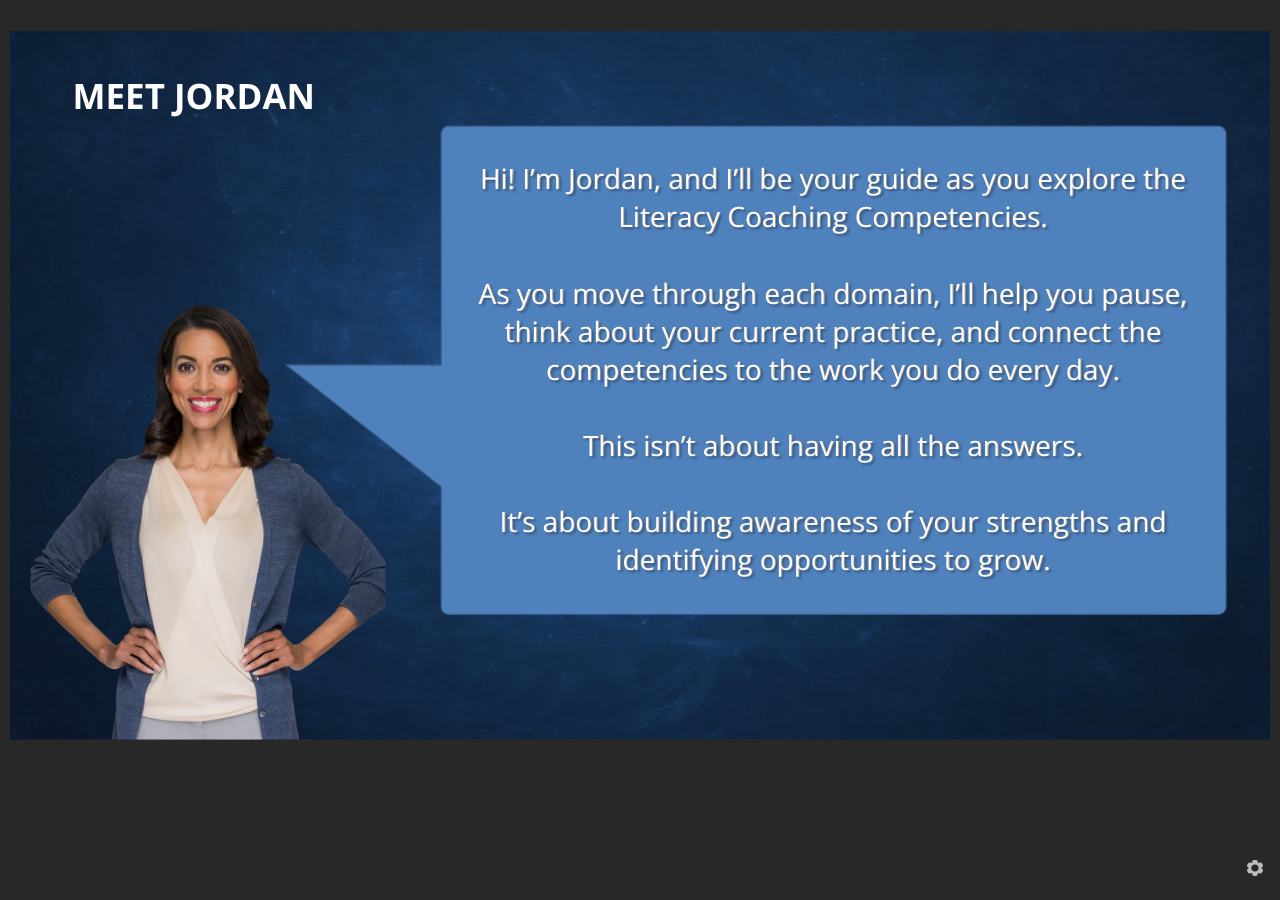
==== story.html @ 0426a9c5 "Add files via upload" ====
﻿<!doctype html>
<html lang="en-US">
<head>
  <meta charset="utf-8">
  <!-- Created using Storyline 360 x64 - http://www.articulate.com  -->
  <!-- version: 3.125.37980.0 -->
  <title>Meet Jodan</title>
  <meta http-equiv="x-ua-compatible" content="IE=edge"/>
  <meta name="viewport" content="width=device-width,initial-scale=1,user-scalable=no,shrink-to-fit=no,minimal-ui"/>
  <meta name="apple-mobile-web-app-capable" content="yes"/>
  <style>
    html, body { height: 100%; padding: 0; margin: 0 }
    #app { height: 100%; width: 100%; }
  </style>

  <script>
    window.DS = {};
    window.globals = {
      DATA_PATH_BASE: '',
      HAS_FRAME: true,
      HAS_SLIDE: true,

      lmsPresent: false,
      tinCanPresent: false,
      cmi5Present: false,
      aoSupport: false,
      scale: 'Scaled',
      captureRc: false,
      browserSize: 'optimal',
      bgColor: '#282828',
      features: 'DropInBase,EngagePromiseUpgrade,JsInteractions,Localization,LocalizationImage,PlayerMemoryEnhancements,SlideLevelScale,SlidePromiseUpgrade,StartupPromiseUpgrade',
      themeName: 'unified',
      preloaderColor: '#FFFFFF',
      suppressAnalytics: false,
      productChannel: 'stable',
      publishSource: 'storyline',
      aid: 'aid|51babd89-3719-5c3b-b3a3-9d6e32a30d46',
      cid: '746a93ba-bac1-452d-a6eb-a8fb27c1fedd',
      playerVersion: '3.125.37980.0',
      publishTimestamp: '2026-09-12T02:02:46.7609510Z',
      maxIosVideoElements: 10,
      connectionSettings: { message: 'You%20are%20offline.%20Trying%20to%20reconnect...', useDarkTheme: false, mode: 'disabled' },
      hasFeature: function(feature) {
        return this.features.split(',').includes(feature);
      },
      
      parseParams: function(qs) {
        if (window.globals.parsedParams != null) {
          return window.globals.parsedParams;
        }
        qs = (qs || window.location.search.substr(1)).split('+').join(' ');
        var params = {},
            tokens,
            re = /[?&]?([^=]+)=([^&]*)/g;

        while (tokens = re.exec(qs)) {
          params[decodeURIComponent(tokens[1]).trim()] =
            decodeURIComponent(tokens[2]).trim();
        }
        window.globals.parsedParams = params;
        return params;
      }

    };

    if (window.flagsUnderTest != null) {
      window.globals.features = window.flagsUnderTest.reduce((accum, feature) => {
        if (!accum.includes(feature)) {
          accum.push(feature);
        }
        return accum;
      }, window.globals.features.split(',')).join();
    }
  </script>
  <script>
    var isIe11 = ('ActiveXObject' in window || window.MSBlobBuilder != null)
      && window.msCrypto != null && !window.ActiveXObject;
    if (isIe11) {
      window.globals.unsupportedBrowser = true;
      document.write(atob('[base64]'));
    }
  </script>

  <script>
    if (window.globals.hasFeature('Localization')) {
      
      
    }
  </script>

  
  
  <script>window.THREE = { };</script>
  
</head>
<body style="background: #282828" class="cs-HTML theme-unified">
  <!-- 360 -->
  <script>!function(){var e,i=/iPhone/i,o=/iPod/i,n=/iPad/i,t=/\biOS-universal(?:.+)Mac\b/i,r=/\bAndroid(?:.+)Mobile\b/i,a=/Android/i,d=/(?:SD4930UR|\bSilk(?:.+)Mobile\b)/i,p=/Silk/i,l=/Windows Phone/i,u=/\bWindows(?:.+)ARM\b/i,b=/BlackBerry/i,s=/BB10/i,c=/Opera Mini/i,f=/\b(CriOS|Chrome)(?:.+)Mobile/i,h=/Mobile(?:.+)Firefox\b/i,v=function(e){return void 0!==e&&"MacIntel"===e.platform&&"number"==typeof e.maxTouchPoints&&e.maxTouchPoints>1&&"undefined"==typeof MSStream};e=function(e){var m={userAgent:"",platform:"",maxTouchPoints:0};e||"undefined"==typeof navigator?"string"==typeof e?m.userAgent=e:e&&e.userAgent&&(m={userAgent:e.userAgent,platform:e.platform,maxTouchPoints:e.maxTouchPoints||0}):m={userAgent:navigator.userAgent,platform:navigator.platform,maxTouchPoints:navigator.maxTouchPoints||0};var g=m.userAgent,y=g.split("[FBAN");void 0!==y[1]&&(g=y[0]),void 0!==(y=g.split("Twitter"))[1]&&(g=y[0]);var A=function(e){return function(i){return i.test(e)}}(g),w={apple:{phone:A(i)&&!A(l),ipod:A(o),tablet:!A(i)&&(A(n)||v(m))&&!A(l),universal:A(t),device:(A(i)||A(o)||A(n)||A(t)||v(m))&&!A(l)},amazon:{phone:A(d),tablet:!A(d)&&A(p),device:A(d)||A(p)},android:{phone:!A(l)&&A(d)||!A(l)&&A(r),tablet:!A(l)&&!A(d)&&!A(r)&&(A(p)||A(a)),device:!A(l)&&(A(d)||A(p)||A(r)||A(a))||A(/\bokhttp\b/i)},windows:{phone:A(l),tablet:A(u),device:A(l)||A(u)},other:{blackberry:A(b),blackberry10:A(s),opera:A(c),firefox:A(h),chrome:A(f),device:A(b)||A(s)||A(c)||A(h)||A(f)},any:!1,phone:!1,tablet:!1};return w.any=w.apple.device||w.android.device||w.windows.device||w.other.device,w.phone=w.apple.phone||w.android.phone||w.windows.phone,w.tablet=w.apple.tablet||w.android.tablet||w.windows.tablet,w}(),"object"==typeof exports&&"undefined"!=typeof module?module.exports=e:"function"==typeof define&&define.amd?define((function(){return e})):this.isMobile=e}();
    window.isMobile.apple.tablet = window.isMobile.apple.tablet ||
      (navigator.platform === 'MacIntel' && navigator.maxTouchPoints > 1);
    window.isMobile.apple.device = window.isMobile.apple.device || window.isMobile.apple.tablet;
    window.isMobile.tablet = window.isMobile.tablet || window.isMobile.apple.tablet;
    window.isMobile.any = window.isMobile.any || window.isMobile.apple.tablet;
  </script>

  <div id="focus-sink" tabindex="-1"></div>

  <div id="preso"></div>
  <script>
    (function() {

      var classTypes = [ 'desktop', 'mobile', 'phone', 'tablet' ];

      var addDeviceClasses = function(prefix, testObj) {
        var curr, i;
        for (i = 0; i < classTypes.length; i++) {
          curr = classTypes[i];
          if (testObj[curr]) {
            document.body.classList.add(prefix + curr);
          }
        }
      };

      var params = window.globals.parseParams(),
          isDevicePreview = params.devicepreview === '1',
          isPhoneOverride = params.deviceType === 'phone' || (isDevicePreview && params.phone == '1'),
          isTabletOverride = (params.deviceType === 'tablet' || isDevicePreview) && !isPhoneOverride,
          isMobileOverride = isPhoneOverride || isTabletOverride;

      var deviceView = {
        desktop: !window.isMobile.any && !isMobileOverride,
        mobile: window.isMobile.any || isMobileOverride,
        phone: isPhoneOverride || (window.isMobile.phone && !isTabletOverride),
        tablet: isTabletOverride || window.isMobile.tablet
      };

      window.globals.deviceView = deviceView;
      window.isMobile.desktop = !window.isMobile.any;
      window.isMobile.mobile = window.isMobile.any;

      addDeviceClasses('view-', deviceView);

    })();
  </script>
  
  <script src='story_content/triggers.js' type=text/javascript></script>
<script src='story_content/user.js' type=text/javascript></script>
  <div class="slide-loader"></div>

  <script>
    var doc = document, loader = doc.body.querySelector('.slide-loader'); [ 1, 2, 3 ].forEach(function(n) { var d = doc.createElement('div'); d.style.backgroundColor = window.globals.preloaderColor; d.classList.add('mobile-loader-dot'); d.classList.add('dot' + n); loader.appendChild(d); });
  </script>

  <div class="mobile-load-title-overlay" style="display: none">
    <div class="mobile-load-title">Meet Jodan</div>
  </div>

  <div class="mobile-chrome-warning"></div>

  
<style>
  .warn-connection-dialog {
    display: none;
    background: transparent;
    pointer-events: all;
    position: fixed;
    left: 0;
    top: 0;
    width: 100%;
    height: 100%;
    z-index: 999;
  }

  .warn-connection-content {
    pointer-events: all;
    border-radius: 4px;
    background: white;
    border: 1px solid #E7E7E7;
    color: #333333;
    box-shadow: 0 2px 4px rgba(0, 0, 0, 0.25);
    transition: all 150ms ease-out;
    position: absolute;
    white-space: nowrap;
  }

  .view-phone.is-landscape .warn-connection-content {
    left: 23px;
    bottom: 23px;
  }

  .view-tablet.is-landscape .warn-connection-content {
    left: 50%;
    top: 20px;
    transform: translateX(-50%);
  }

  .view-mobile.is-portrait .warn-connection-content {
    transform: translate(-50%, calc(-100% - 15px));
  }

  .warn-connection-content p {
    display: inline-block;
    margin: 0 8px 0 0;
    line-height: 33px;
    font-size: 11px;
  }

  .warn-connection-content svg {
    position: relative;
    vertical-align: middle;
    margin: 0 2px 2px 8px;
  }

  .view-desktop .warn-connection-content {
    left: 1.5em;
    bottom: 1.5em;
  }

  .view-desktop .warn-connection-content p {
    font-size: 1.1em;
  }

  .is-offline .warn-connection-dialog {
    display: block;
  }

  .is-offline .cs-panel * {
    pointer-events: none !important;
  }

  .is-offline .cs-panel {
    pointer-events: all !important;
  }

  .is-offline #nav-controls * {
    pointer-events: none !important;
  }

  .is-offline #nav-controls {
    pointer-events: all !important;
  }
</style>

<div class="warn-connection-dialog" role="alertdialog" aria-modal="true" tabindex="0" aria-labelledby="warn-connection-message">
  <div class="warn-connection-content">
    <svg width="17" height="15" viewBox="0 0 17 15" xmlns="http://www.w3.org/2000/svg">
      <path fill="#8F0000" stroke="white" d="M16.07,12.98 L15.88,12.23 L9.51,1.21 C8.97,0.26,7.6,0.26,7.06,1.21 L0.69,12.23 C0.15,13.16,0.81,14.36,1.91,14.36 H14.65 C15.47,14.36,16.05,13.7,16.07,12.98 Z"/>
      <path fill="white" stroke="white" d="M8.58,5.5 C8.35,5.28,8.5,5.35,8.21,5.32 C8.09,5.35,7.97,5.49,7.96,5.67 C7.97,5.79,7.98,5.92,7.98,6.04 L7.98,6.04 C7.99,6.17,8,6.31,8.01,6.43 L8.01,6.44 C8.03,6.92,8.06,7.41,8.09,7.9 L8.09,7.9 C8.12,8.39,8.14,8.88,8.17,9.37 C8.17,9.39,8.18,9.42,8.2,9.44 C8.23,9.46,8.25,9.47,8.28,9.47 C8.31,9.47,8.34,9.46,8.35,9.44 C8.37,9.43,8.38,9.4,8.39,9.35 L8.39,9.34 C8.39,9.24,8.4,9.15,8.4,9.05 L8.4,9.05 C8.41,8.96,8.41,8.86,8.42,8.75 C8.43,8.44,8.45,8.12,8.47,7.81 L8.47,7.81 C8.49,7.49,8.51,7.18,8.53,6.87 C8.55,6.46,8.56,6.05,8.59,5.64 L8.6,5.62 C8.6,5.57,8.59,5.53,8.58,5.5 L8.21,5.32 Z"/>
      <circle fill="white" stroke="white" cx="8.3" cy="11.35" r="0.3"/>
    </svg>
    <p id="warn-connection-message">You are offline. Trying to reconnect...</p>
  </div>
</div>

<script>
  (function() {
    window.DS.connection = {
      warningShown: false,
      assets: {},
      loadingAssetGroup: false,
      retryDelay: 500
    };

    var connectionSettings = window.globals.connectionSettings || {};

    var useConnectionMessages = window.AbortController != null &&
      window.location.protocol != 'file:' &&
      connectionSettings.mode === 'normal';

    window.DS.connection.useConnectionMessages = useConnectionMessages;

    var assetCount = 0;
    var checkLoadedId;


    if (useConnectionMessages && connectionSettings != null) {
      var contentEl = document.querySelector('.warn-connection-content');
      var messageEl = contentEl.querySelector('p');

      if (connectionSettings.useDarkTheme) {
        contentEl.style.borderColor = '#BABBBA';
        contentEl.style.backgroundColor = '#282828';
        contentEl.style.color = '#FFFFFF';
      }

      if (connectionSettings.message != null) {
        messageEl.textContent = window.decodeURIComponent(connectionSettings.message);
      }
    }

    function checkAssetsReady() {
      for (var i in DS.connection.assets) {
        if (!DS.connection.assets[i].success) {
          return false;
        }
      }
      return true;
    }

    function stopAssetGroup() {
      if (!useConnectionMessages) { return; }

      assetCount = 0;

      DS.connection.oldAssetGroup = DS.connection.assets;
      DS.connection.assets = {};
      DS.connection.loadingAssetGroup = false;
      clearInterval(checkLoadedId);
    }

    function startAssetGroup() {
      if (!useConnectionMessages) { return; }
      var ticks = 0;
      clearInterval(checkLoadedId);
      checkLoadedId = setInterval(function() {
        var loaded = 0;
        if (assetCount === 0 && loaded === 0) {
          clearInterval(checkLoadedId);
          return;
        }

        for (var i in DS.connection.assets) {
          if (DS.connection.assets[i].success) {
            loaded++;
          }
        }

        if (assetCount === loaded && checkAssetsReady()) {
          for (var i in DS.connection.assets) {
            if (DS.connection.assets[i].action) {
              DS.connection.assets[i].action();
            }
          }
          hideWarning();
          stopAssetGroup();
        }
      }, 100)
    }

    function requiredAsset(url, action, retry, type) {
      if (!useConnectionMessages) { return; }
      if (DS.connection.assets[url]) { return; }

      DS.connection.assets[url] = {
        success: false, action: action, retry: retry, type: type
      };
      assetCount = Object.keys(DS.connection.assets).length;
      if (!DS.connection.loadingAssetGroup) {
        startAssetGroup();
      }
      DS.connection.loadingAssetGroup = true;
    }

    function assetLoaded(url) {
      if (!useConnectionMessages) { return; }
      if (DS.connection.assets[url]) {
        DS.connection.assets[url].success = true;
      }
    }

    function assetFailed(url) {
      if (!useConnectionMessages) { return; }
      if (!DS.connection.assets[url]) {
        if (/\.js$/.test(url) && url.indexOf('transcripts') === -1) {
          setTimeout(function() {
            if (DS.connection.lastSlideLoaded != null) {
              DS.connection.lastSlideLoaded();
            }
          }, DS.connection.retryDelay);
        }
        return;
      }
      if (!DS.connection.warningShown) { showWarning(); }
      if (DS.connection.assets[url].retry) {
        setTimeout(function() {
          if (!DS.connection.assets[url].success) {
            DS.connection.assets[url].retry()
          }
        }, DS.connection.retryDelay);
      }
    }

    function hideWarning() {
      document.body.classList.remove('is-offline');
      DS.connection.warningShown = false;
      enableKeys();
    }
    DS.connection.hideWarning = hideWarning

    function showWarning(btn) {
      document.body.classList.add('is-offline')
      DS.connection.warningShown = true;
      updateWarningPosition();
      disableKeys();
    }

    function updateWarningPosition() {
      if (!DS.connection.warningShown) {
        return;
      }

      var isPortrait = document.body.classList.contains('is-portrait');
      var isMobile = document.body.classList.contains('view-mobile');
      var warningEl = document.querySelector('.warn-connection-content');

      if (isPortrait && isMobile) {
        var slide = document.querySelector('.primary-slide');
        var slideRect = slide != null
          ? slide.getBoundingClientRect()
          : { top: window.innerHeight, left: 0, width: window.innerWidth };

        warningEl.style.top = `${slideRect.top}px`
        warningEl.style.left = `${slideRect.left + slideRect.width / 2}px`
      } else {
        warningEl.style.top = null;
        warningEl.style.left = null;
      }

      window.requestAnimationFrame(updateWarningPosition);
    }

    function onDisableKeyDown(e) {
      e.preventDefault();
      e.stopImmediatePropagation();
    }

    function onDisableKeyUp(e) {
      e.preventDefault();
      e.stopImmediatePropagation();
    }

    var accStyle = document.createElement('style');
    var warnDialogEl = document.querySelector('.warn-connection-dialog');

    function disableKeys() {
      if (DS.views && DS.views.nsStack && DS.views.nsStack.length === 1) {
        DS.views.nsStack[0].tabReachable = false
        DS.views.nsStack[0].updateTabIndex(true);
      }

      accStyle.innerHTML = '.acc-shadow-dom { display: none; }';
      document.body.appendChild(accStyle);

      warnDialogEl.parentNode.append(warnDialogEl);
      warnDialogEl.focus();
    }

    function enableKeys() {
      accStyle.remove();
      if (DS.views && DS.views.nsStack && DS.views.nsStack.length === 1 && DS.views.nsStack[0].name === '_frame') {
        DS.views.nsStack[0].tabReachable = true;
        DS.views.nsStack[0].updateTabIndex();
      }
    }

    // these will all be noops if the feature flag isn't set in
    // the data and `window.globals.features`
    DS.connection.requiredAsset = requiredAsset;
    DS.connection.assetLoaded = assetLoaded;
    DS.connection.assetFailed = assetFailed;
    DS.connection.stopAssetGroup = stopAssetGroup;
    DS.connection.startAssetGroup = startAssetGroup;
  })();
</script>


  <script>
    
    if (window.autoSpider && window.vInterfaceObject) {
      document.querySelector('.mobile-load-title-overlay').style.display = 'none';
    }
  </script>

  

  <link rel="stylesheet" href="html5/data/css/output.min.css" data-noprefix/>
</body>
<script src="html5/lib/scripts/bootstrapper.min.js"></script>
</html>
---- html5/data/css/output.min.css ----
@font-face {
  font-family: 'LatoBold Charset1_ BoldC5EB3633';
  src: url('[data-uri]');
  font-style: normal;
  font-weight: bold;
}
@font-face {
  font-family: 'Lato Charset1_ 6jVwyMbA7D2E19E0';
  src: url('[data-uri]');
  font-style: normal;
  font-weight: normal;
}
@font-face {
  font-family: 'Open Sans Charset1_ 6Az0472B182';
  src: url('[data-uri]');
  font-style: normal;
  font-weight: normal;
}
@font-face {
  font-family: 'Open SansBold CharsBold780CD9E2';
  src: url('[data-uri]');
  font-style: normal;
  font-weight: bold;
}
@font-face {
  font-family: 'Open Sans Charset0_v9TY33EDE6F2';
  src: url('[data-uri]');
  font-style: normal;
  font-weight: normal;
}
@font-face {
  font-family: 'Open SansBold CharsBoldE47A47C6';
  src: url('[data-uri]');
  font-style: normal;
  font-weight: bold;
}
.cs-HTML {
  background: rgba(40, 40, 40, 1);
}
.cs-npnxabnsnfns00000000001 .cs-infopanel  {
  box-shadow: 0 1px 0 rgba(0, 0, 0, 0);
  background: rgba(255, 255, 255, 1);
}
.cs-npnxabnsnfns00000000001 .cs-infopanel .cs-link {
  color: rgba(186, 187, 186, 1);
}
.cs-npnxabnsnfns00000000001 .cs-infopanel .cs-link:hover {
  color: rgba(255, 255, 255, 1);
}
.cs-npnxabnsnfns00000000001 .cs-infopanel .cs-name {
  color: rgba(68, 68, 68, 1);
}
.cs-npnxabnsnfns00000000001 .cs-infopanel .cs-title {
  color: rgba(153, 153, 153, 1);
}
.cs-npnxabnsnfns00000000001 .cs-infopanelpopup  {
  box-shadow: 0 1px 0 rgba(0, 0, 0, 0);
  background: rgba(0, 0, 0, 0);
}
.cs-npnxabnsnfns00000000001 .cs-infopanelpopup .cs-link {
  color: rgba(255, 0, 0, 1);
}
.cs-npnxabnsnfns00000000001 .cs-infopanelpopup .cs-link:hover {
  color: rgba(255, 255, 255, 1);
}
.cs-npnxabnsnfns00000000001 .cs-infopanelpopup .cs-name {
  color: rgba(255, 255, 255, 1);
}
.cs-npnxabnsnfns00000000001 .cs-infopanelpopup .cs-bio {
  color: rgba(186, 187, 186, 1);
}
.cs-npnxabnsnfns00000000001 .cs-timer  {
  color: rgba(186, 187, 186, 1);
}
.cs-npnxabnsnfns00000000001 .cs-duration stop:first-child {
  stop-color: rgba(60, 60, 60, 1);
}
.cs-npnxabnsnfns00000000001 .cs-duration stop:last-child {
  stop-color: rgba(60, 60, 60, 1);
}
.cs-npnxabnsnfns00000000001 .cs-elapsed stop:first-child {
  stop-color: rgba(254, 227, 71, 1);
}
.cs-npnxabnsnfns00000000001 .cs-elapsed stop:last-child {
  stop-color: rgba(254, 227, 71, 1);
}
.cs-npnxabnsnfns00000000001 .cs-timer .cs-pie .cs-innerstroke {
  stroke: rgba(199, 199, 199, 1);
}
.cs-npnxabnsnfns00000000001 .cs-timer .cs-pie .cs-innerborder {
  stroke: rgba(255, 255, 255, 1);
}
.cs-npnxabnsnfns00000000001 .cs-window  {
  box-shadow: 0 8px 5px rgba(0, 0, 0, 0.2);
  border-color: rgba(49, 99, 0, 0);
  background: rgba(33, 33, 33, 1);
  color: rgba(248, 248, 248, 1);
}
.cs-npnxabnsnfns00000000001 .cs-window .cs-diva {
  border-color: rgba(78, 78, 78, 1);
}
.cs-npnxabnsnfns00000000001 .cs-window .cs-divb {
  border-color: rgba(78, 78, 78, 0);
}
.cs-npnxabnsnfns00000000001 .cs-editor .cs-editor-slide {
  color: rgba(226, 226, 226, 1);
}
.cs-npnxabnsnfns00000000001 .cs-editor .cs-editor-html {
  color: rgba(186, 187, 186, 1);
}
.cs-npnxabnsnfns00000000001 .cs-editor .cs-editor-button {
  text-shadow: 0 1px 0 rgba(0, 0, 0, 0);
  color: rgba(255, 255, 255, 1);
  border-color: rgba(211, 211, 211, 1);
  background: rgba(34, 34, 34, 1);
}
.cs-npnxabnsnfns00000000001 .cs-editor .cs-editor-button:hover {
  background: rgba(68, 68, 68, 1);
}
.cs-npnxabnsnfns00000000001 .cs-editor .cs-editor-button:active {
  background: rgba(68, 68, 68, 1);
}
.cs-npnxabnsnfns00000000001 .cs-listitem  {
  color: rgba(186, 187, 186, 1);
  border-color: none;
  border: 1px solid transparent;
}
.cs-npnxabnsnfns00000000001 .cs-listitem:hover {
  background: rgba(255, 255, 255, 0.06);
  border-color: rgba(108, 108, 108, 1) !important;
  border-width: 1px;
  border-radius: 2px;
  border-style: solid;
  box-sizing: border-box;
}
.cs-npnxabnsnfns00000000001 .cs-listitem.hover {
  background: rgba(255, 255, 255, 0.06);
  border-color: rgba(108, 108, 108, 1) !important;
  border-width: 1px;
  border-radius: 2px;
  border-style: solid;
  box-sizing: border-box;
}
.cs-npnxabnsnfns00000000001 .cs-glossary  {
  color: rgba(186, 187, 186, 1);
}
.cs-npnxabnsnfns00000000001 .cs-glossary .cs-scrolling-panel {
  background: rgba(0, 0, 0, 0);
}
.cs-npnxabnsnfns00000000001 .cs-glossary .cs-term.cs-selected .cs-choice-list-trigger {
  color: rgba(255, 255, 255, 1);
  background: rgba(255, 255, 255, 1);
}
.cs-npnxabnsnfns00000000001 .cs-glossary .cs-term.cs-selected .cs-choice-list-trigger:focus {
  color: rgba(255, 255, 255, 1);
  background: rgba(255, 255, 255, 1);
}
.cs-npnxabnsnfns00000000001 .cs-glossary .cs-term:hover .cs-choice-list-trigger {
  background: rgba(186, 187, 186, 1);
}
.cs-npnxabnsnfns00000000001 .cs-glossary .cs-term.hover .cs-choice-list-trigger {
  background: rgba(186, 187, 186, 1);
}
.cs-npnxabnsnfns00000000001 .cs-glossary .cs-term .cs-choice-list-trigger:focus {
  background: rgba(186, 187, 186, 1);
}
.cs-npnxabnsnfns00000000001 .cs-glossary .cs-diva {
  border-color: rgba(0, 0, 0, 0);
}
.cs-npnxabnsnfns00000000001 .cs-glossary .cs-divb {
  border-color: rgba(0, 0, 0, 0);
}
.cs-npnxabnsnfns00000000001 .cs-glossary .cs-divc {
  border-color: rgba(0, 0, 0, 0);
}
.cs-npnxabnsnfns00000000001 .cs-glossary .cs-heading {
  color: rgba(248, 248, 248, 1);
  font-weight: 700;
}
.note-content p span {
  color: rgba(186, 187, 186, 1);
  line-height: 1.4em;
  font-size: 103.769%;
}
.cs-npnxabnsnfns00000000001 .cs-resource .cs-separator {
  border-color: rgba(0, 0, 0, 0);
}
.cs-npnxabnsnfns00000000001 .cs-outline  {
  color: rgba(45, 45, 45, 1);
}
.cs-npnxabnsnfns00000000001 .cs-outline .cs-diva {
  border-color: rgba(0, 0, 0, 0);
}
.cs-npnxabnsnfns00000000001 .cs-outline .cs-divb {
  border-color: rgba(0, 0, 0, 0);
}
.cs-npnxabnsnfns00000000001 .cs-outline .cs-divc {
  border-color: rgba(0, 0, 0, 0);
}
.cs-npnxabnsnfns00000000001 .cs-outline .cs-search-filter:hover {
  color: rgba(0, 0, 0, 0);
}
.cs-npnxabnsnfns00000000001 .cs-outline .cs-search-filter.hover {
  color: rgba(0, 0, 0, 0);
}
.cs-npnxabnsnfns00000000001 .cs-transcript  {
  color: rgba(255, 255, 255, 1);
}
.cs-npnxabnsnfns00000000001 .cs-transcript .cs-div {
  border-color: rgba(0, 0, 0, 0);
}
.cs-npnxabnsnfns00000000001 .cs-tabs:not(.topmenu-item) {
  color: rgba(248, 248, 248, 1);
}
.cs-npnxabnsnfns00000000001 .cs-tabs .cs-inner-button:not(.topmenu-item) {
  text-shadow: 0 1px 0 rgba(0, 0, 0, 0);
}
.cs-npnxabnsnfns00000000001 .cs-tabs:hover:not(.topmenu-item) {
  color: rgba(248, 248, 248, 1);
}
.cs-npnxabnsnfns00000000001 .cs-tabs.cs-selected {
  background: rgba(0, 0, 0, 0);
  color: rgba(248, 248, 248, 1);
}
.cs-npnxabnsnfns00000000001 .cs-seekcontrol  {
  background: rgba(0, 0, 0, 0);
  border-color: rgba(0, 0, 0, 0);
}
.cs-npnxabnsnfns00000000001 .cs-seekcontrol .cs-button:hover .cs-icon {
  fill: rgba(255, 255, 255, 1);
}
.cs-npnxabnsnfns00000000001 .cs-seekcontrol .cs-button.hover .cs-icon {
  fill: rgba(255, 255, 255, 1);
}
.cs-npnxabnsnfns00000000001 .cs-seekcontrol .cs-button .cs-icon-shadow {
  fill: rgba(0, 0, 0, 0);
}
.cs-npnxabnsnfns00000000001 .cs-seekcontrol .cs-button .cs-icon {
  fill: rgba(180, 180, 180, 1);
}
.cs-npnxabnsnfns00000000001 .cs-seekcontrol .cs-seek .cs-fill {
  background: rgba(255, 255, 255, 0.6);
}
.cs-npnxabnsnfns00000000001 .cs-seekcontrol .cs-seek {
  background: rgba(108, 108, 108, 1);
  border-color: rgba(0, 0, 0, 0);
}
.cs-npnxabnsnfns00000000001 .cs-searchinput .cs-input {
  color: rgba(186, 187, 186, 1);
  border-color: rgba(0, 0, 0, 0);
  background: rgba(255, 255, 255, 0.06);
}
.cs-npnxabnsnfns00000000001 .cs-searchinput .cs-input:focus {
  color: rgba(248, 248, 248, 1);
  background: rgba(41, 41, 41, 1);
}
.cs-npnxabnsnfns00000000001 .cs-searchinput .cs-input:hover {
  box-shadow: inset 0 0 1px 0 rgba(69, 126, 19, 0);
}
.cs-npnxabnsnfns00000000001 .cs-searchinput .cs-input.hover {
  box-shadow: inset 0 0 1px 0 rgba(69, 126, 19, 0);
}
.cs-npnxabnsnfns00000000001 .cs-searchinput .cs-button .cs-icon {
  fill: rgba(186, 187, 186, 1);
}
.cs-npnxabnsnfns00000000001 .cs-searchinput .cs-button:hover {
  fill: rgba(63, 133, 0, 1);
}
.cs-npnxabnsnfns00000000001 .cs-searchinput .cs-button.hover {
  fill: rgba(63, 133, 0, 1);
}
.cs-npnxabnsnfns00000000001 .cs-menu  {
  box-shadow: 0 1px 0 rgba(0, 0, 0, 0);
  background: rgba(33, 33, 33, 1);
}
.cs-npnxabnsnfns00000000001 .cs-topmenu-item.active .cs-tab {
  background: rgba(33, 33, 33, 1);
}
.cs-npnxabnsnfns00000000001 .cs-logo  {
  box-shadow: 0 1px 0 rgba(37, 75, 0, 1);
  background: rgba(255, 255, 255, 0);
}
.cs-npnxabnsnfns00000000001 .cs-checkbox  {
  color: rgba(255, 255, 255, 1);
}
.cs-npnxabnsnfns00000000001 .cs-checkbox:hover {
  border-color: rgba(175, 221, 130, 1);
}
.cs-npnxabnsnfns00000000001 .cs-checkbox.hover {
  border-color: rgba(175, 221, 130, 1);
}
.cs-npnxabnsnfns00000000001 .cs-checkbox .cs-box {
  color: rgba(255, 255, 255, 1);
  border-color: rgba(42, 83, 0, 1);
}
.cs-npnxabnsnfns00000000001 .cs-checkbox .cs-box:checked::after {
  color: rgba(43, 196, 0, 1);
}
.cs-npnxabnsnfns00000000001 .cs-button  {
  text-shadow: 0 1px 0 rgba(0, 0, 0, 0);
  color: rgba(186, 187, 186, 1);
  border-color: rgba(0, 0, 0, 0);
  background: rgba(0, 0, 0, 0);
  box-shadow: 0 1px 0 rgba(0, 0, 0, 0);
}
.cs-npnxabnsnfns00000000001 .cs-button .cs-icon {
  fill: rgba(186, 187, 186, 1);
}
.cs-npnxabnsnfns00000000001 .cs-button .cs-icon-shadow {
  fill: rgba(0, 0, 0, 0);
}
.cs-npnxabnsnfns00000000001 .cs-button:hover {
  background: rgba(248, 248, 248, 1);
}
.cs-npnxabnsnfns00000000001 .cs-button.hover {
  background: rgba(248, 248, 248, 1);
}
.cs-npnxabnsnfns00000000001 .cs-button:active {
  background: rgba(0, 0, 0, 0);
}
.cs-npnxabnsnfns00000000001 .cs-button.cs-disabled:hover {
  background: rgba(0, 0, 0, 0);
}
.cs-npnxabnsnfns00000000001 .cs-button.cs-disabled.hover {
  background: rgba(0, 0, 0, 0);
}
.cs-npnxabnsnfns00000000001 .cs-button.cs-disabled:active {
  background: rgba(0, 0, 0, 0);
}
.cs-npnxabnsnfns00000000001 .cs-button.cs-volume:hover {
  background: rgba(0, 0, 0, 0);
}
.cs-npnxabnsnfns00000000001 .cs-button.cs-volume.hover {
  background: rgba(0, 0, 0, 0);
}
.cs-npnxabnsnfns00000000001 .cs-button.cs-volume:active {
  background: rgba(0, 0, 0, 0);
}
.cs-npnxabnsnfns00000000001.cs-base  {
  color: rgba(186, 187, 186, 1);
  border-color: rgba(40, 40, 40, 1);
  background: rgba(40, 40, 40, 1);
}
.cs-npnxabnsnfns00000000001.cs-base .cs-separator .cs-diva {
  background: rgba(69, 69, 69, 1);
}
.cs-npnxabnsnfns00000000001.cs-base .cs-separator .cs-divb {
  background: rgba(0, 0, 0, 0);
}
.cs-npnxabnsnfns00000000001.cs-base .cs-topmenu-item.active .cs-tab {
  border-color: rgba(69, 69, 69, 1);
}
.cs-npnxabnsnfns00000000001.cs-base .cs-topmenu-item.active .cs-panel {
  border-color: rgba(69, 69, 69, 1);
}
.cs-npnxabnsnfns00000000001.cs-base .cs-left {
  background: rgba(33, 33, 33, 1);
}
.cs-npnxabnsnfns00000000001.cs-base .cs-area-primary .cs-slide-container {
  background: rgba(40, 40, 40, 1);
}
.cs-npnxabnsnfns00000000001.cs-base.cs-custom-theme .cs-brandhighlight-bg {
  background: rgba(79, 189, 244, 1) !important;
}
.cs-npnxabnsnfns00000000001.cs-base.cs-custom-theme .cs-brandhighlight-secondary-bg {
  background: rgba(255, 255, 255, 1) !important;
}
.cs-npnxabnsnfns00000000001.cs-base.cs-custom-theme .cs-brandhighlight-border {
  border-color: rgba(79, 189, 244, 1) !important;
}
.cs-npnxabnsnfns00000000001.cs-base.cs-custom-theme .cs-brandhighlight-text {
  color: rgba(79, 189, 244, 1) !important;
}
.cs-npnxabnsnfns00000000001.cs-base.cs-custom-theme .cs-brandhighlight-fill {
  fill: rgba(79, 189, 244, 1) !important;
}
.cs-npnxabnsnfns00000000001.cs-base.cs-custom-theme .cs-listitem.cs-selected {
  background-color: rgba(255, 255, 255, 0.06) !important;
}
.cs-npnxabnsnfns00000000001 .cs-volume::-moz-range-thumb {
  border-color: rgba(43, 85, 0, 1);
  box-shadow: inset 0 0 1px 0 rgba(43, 85, 0, 1);
  background: rgba(255, 255, 255, 1);
}
.cs-npnxabnsnfns00000000001 .cs-volume::-ms-thumb {
  border-color: rgba(43, 85, 0, 1);
  box-shadow: inset 0 0 1px 0 rgba(43, 85, 0, 1);
  background: rgba(255, 255, 255, 1);
}
.cs-npnxabnsnfns00000000001 .cs-volume::-webkit-slider-thumb {
  border-color: rgba(43, 85, 0, 1);
  box-shadow: inset 0 0 1px 0 rgba(43, 85, 0, 1);
  background: rgba(255, 255, 255, 1);
}
.cs-npnxabnsnfns00000000001 .cs-volume::-moz-range-track {
  border-color: rgba(66, 140, 1, 1);
  background: rgba(108, 108, 108, 1);
}
.cs-npnxabnsnfns00000000001 .cs-volume::-ms-track {
  border-color: rgba(66, 140, 1, 1);
  background: rgba(108, 108, 108, 1);
}
.cs-npnxabnsnfns00000000001 .cs-volume::-webkit-slider-runnable-track {
  border-color: rgba(66, 140, 1, 1);
  background: rgba(108, 108, 108, 1);
}
body.show-focus .tab-focus-box {
  box-shadow: 0 0 0 1px rgba(255, 255, 0, 1), 0 0 0 3px rgba(0, 32, 96, 1), 0 0 5px 5px rgba(255, 255, 0, 1);
  border-color: transparent;
  outline: 2px transparent solid;
}
.skipnav {
  box-shadow: 0 0 0 1px rgba(255, 255, 0, 1), 0 0 0 3px rgba(0, 32, 96, 1), 0 0 5px 5px rgba(255, 255, 0, 1);
  border-color: transparent;
  outline: 2px transparent solid;
}
.cs-npnxabnsnfns00000000001 .cs-listitem:hover {
  color: none;
}
.cs-npnxabnsnfns00000000001 .cs-listitem.hover {
  color: none;
}
.cs-npnxabnsnfns00000000001 .cs-listitem.cs-viewed {
  color: #BABBBA;
}
.cs-npnxabnsnfns00000000001 .cs-listitem {
  color: #BABBBA;
}
.cs-npnxabnsnfns00000000001 .cs-listitem:hover .cs-icon-carrot * {
  fill: none;
}
.cs-npnxabnsnfns00000000001 .cs-listitem.hover .cs-icon-carrot * {
  fill: none;
}
.cs-npnxabnsnfns00000000001 .cs-listitem .cs-icon-carrot {
  color: none;
  top: calc(3px);
}
.cs-npnxabnsnfns00000000001 .cs-listitem .cs-icon-carrot .cs-shadow {
  color: #F8F8F8;
}
.cs-npnxabnsnfns00000000001 .item-collapsible .is-scene {
  color: #F8F8F8 !important;
  font-weight: 700;
}
.cs-npnxabnsnfns00000000001 .is-scene .cs-icon-carrot * {
  color: #F8F8F8 !important;
  font-weight: 700;
}
.cs-npnxabnsnfns00000000001 .is-scene:not(.outline-links-collapse) > a {
  color: #F8F8F8;
}
.cs-npnxabnsnfns00000000001 .is-scene:not(.outline-links-collapse) .cs-icon-carrot * {
  fill: none !important;
  color: #F8F8F8 !important;
}
.cs-npnxabnsnfns00000000001 .tabs, .cs-npnxabnsnfns00000000001 .cs-logo {
  border-bottom: 1px solid rgba(108, 108, 108, 1);
}
.cs-npnxabnsnfns00000000001 .area-secondary-wrapper:after {
  background-image: url('[data-uri]');
  background-size: 100%;
}
.cs-npnxabnsnfns00000000001 .panel-footer {
  background: #212121;
}
.cs-npnxabnsnfns00000000001 #outline-search {
  background: rgba(255, 255, 255, 0.06);
  border-color: rgba(108, 108, 108, 1);
  border-width: 1px;
  border-style: solid;
}
.cs-npnxabnsnfns00000000001 .topmenu-panel #outline-search {
  background: #545454;
}
.cs-npnxabnsnfns00000000001 .search-icon circle, .cs-npnxabnsnfns00000000001 .search-icon path {
  stroke: #BABBBA;
}
.cs-npnxabnsnfns00000000001 #outline-search input[type   =search] {
  color: #F8F8F8;
}
.cs-npnxabnsnfns00000000001 #outline-search ::-webkit-input-placeholder {
  color: #BABBBA !important;
}
.cs-npnxabnsnfns00000000001 #outline-search :-ms-input-placeholder {
  color: #BABBBA !important;
}
.cs-npnxabnsnfns00000000001 #outline-search ::-moz-placeholder {
  color: #BABBBA !important;
  opacity: 1;
}
.cs-npnxabnsnfns00000000001 .cs-topmenu-item.active, body:not(.is-touchable-tablet) .cs-npnxabnsnfns00000000001 .cs-topmenu-item:hover {
  color: #F8F8F8;
}
.cs-npnxabnsnfns00000000001 .cs-topmenu-item.button-tapped {
  color: #F8F8F8;
}
.cs-npnxabnsnfns00000000001 .cs-topmenu-item.active .cs-tab, .cs-npnxabnsnfns00000000001 .cs-topmenu-item .cs-tab {
  background: transparent !important;
  border: none !important;
}
.cs-npnxabnsnfns00000000001 .top-tabs-drop-icon div {
  background: #BABBBA;
}
.cs-npnxabnsnfns00000000001 .cs-panel.topmenu-panel .panel-content, .cs-npnxabnsnfns00000000001 .top-tabs-drop {
  background: #212121;
}
.cs-npnxabnsnfns00000000001 .cs-topmenu-item.active .cs-panel {
  background: #212121;
}
.cs-npnxabnsnfns00000000001 .cs-menu.topmenu-panel, .cs-npnxabnsnfns00000000001 .top-tabs-drop {
  border: 1px solid rgba(69, 69, 69, 1) !important;
  border-radius: 3px;
}
.cs-npnxabnsnfns00000000001 .resources .resources-list a:hover {
  background: rgba(255, 255, 255, 0.06);
}
body:not(.is-touchable-tablet) .cs-npnxabnsnfns00000000001 .resources .resources-list a:hover {
  background: rgba(255, 255, 255, 0.06);
}
.cs-npnxabnsnfns00000000001 .resources .resources-list a.hover {
  background: rgba(255, 255, 255, 0.06);
}
body:not(.is-touchable-tablet) .cs-npnxabnsnfns00000000001 .resources .resources-list a.hover {
  background: rgba(255, 255, 255, 0.06);
}
.cs-npnxabnsnfns00000000001 .resources .resources-list a.button-tapped {
  background: rgba(255, 255, 255, 0.06);
}
.cs-npnxabnsnfns00000000001 .cs-icon path, .cs-npnxabnsnfns00000000001 .cs-icon rect, .cs-npnxabnsnfns00000000001 .cs-icon polygon, .cs-npnxabnsnfns00000000001 .menu-icon-wrapper.menu-icon-wrapper-hover path {
  fill: #BABBBA;
}
.cs-npnxabnsnfns00000000001 .cs-icon .icon-stroke-only {
  fill: none !important;
  stroke: #BABBBA !important;
}
body:not(.is-touchable-tablet) .cs-npnxabnsnfns00000000001 .cs-button:hover .cs-icon path, body:not(.is-touchable-tablet) .cs-npnxabnsnfns00000000001 .cs-button:hover .cs-icon rect, body:not(.is-touchable-tablet) .cs-npnxabnsnfns00000000001 .cs-button:hover .cs-icon polygon {
  fill: #F8F8F8;
}
body:not(.is-touchable-tablet) .cs-npnxabnsnfns00000000001 .cs-tabs:hover .search-icon circle, body:not(.is-touchable-tablet) .cs-npnxabnsnfns00000000001 .cs-tabs:hover .search-icon path {
  stroke: #F8F8F8;
}
.cs-npnxabnsnfns00000000001 .cs-button.button-tapped .cs-icon path, .cs-npnxabnsnfns00000000001 .cs-button.button-tapped .cs-icon rect, .cs-npnxabnsnfns00000000001 .cs-button.button-tapped .cs-icon polygon {
  fill: #F8F8F8;
}
body:not(.is-touchable-tablet) .cs-npnxabnsnfns00000000001 .cs-button:hover .cs-icon .icon-stroke-only {
  fill: none !important;
  stroke: #F8F8F8 !important;
}
.cs-npnxabnsnfns00000000001 .cs-button:button-tapped .cs-icon .icon-stroke-only {
  fill: none !important;
  stroke: #F8F8F8 !important;
}
.cs-npnxabnsnfns00000000001 .menu-icon-wrapper.menu-icon-wrapper-hover svg path {
  fill: #F8F8F8;
}
.floating-sidebar:not(.sidebar-closed) .cs-npnxabnsnfns00000000001 #hamburger .menu-icon-wrapper svg path {
  fill: #BABBBA;
}
.floating-sidebar:not(.sidebar-closed) .cs-npnxabnsnfns00000000001 #hamburger .menu-icon-wrapper.menu-icon-wrapper-hover svg path {
  fill: #F8F8F8;
}
.cs-npnxabnsnfns00000000001 .volume .btn:before {
  background-image: url('[data-uri]');
}
.cs-npnxabnsnfns00000000001 .volume-track {
  background: #6C6C6C;
}
.cs-npnxabnsnfns00000000001 .volume-icon circle {
  stroke: #BABBBA;
}
.cs-npnxabnsnfns00000000001 .cs-settings > .settings-panel {
  background: #212121;
  border: 1px solid rgba(69, 69, 69, 1) !important;
  border-radius: 3px;
}
.cs-npnxabnsnfns00000000001 .cs-settings > .panel-down-arrow {
  fill: #212121;
}
.cs-npnxabnsnfns00000000001 .switch-toggle .border {
  stroke: #7C7C7C;
}
.cs-npnxabnsnfns00000000001 .switch-toggle .thumb-off .thumb {
  fill: #A2A2A2;
}
.cs-npnxabnsnfns00000000001 .switch-toggle .thumb-on .track {
  fill: rgba(79, 189, 244, 1);
}
.cs-npnxabnsnfns00000000001 .switch-toggle .thumb-off .track {
  fill: rgba(255, 255, 255, 0.1);
}
.cs-npnxabnsnfns00000000001 .switch-label {
  color: #BABBBA;
}
.cs-npnxabnsnfns00000000001 .cs-panel .scrollarea-btn:after {
  background: rgba(179, 180, 179, 0.75);
}
.scrollarea-scrollbar:hover .scrollarea-btn:after, .scrollarea-scrollbar.highlight-scrollbar .scrollarea-btn:after {
  background: rgba(179, 180, 179, 0.75);
}
.floating-sidebar .sidebar-overlay {
  background: rgba(0, 0, 0, 0.85);
}
.cs-npnxabnsnfns00000000001 .overlay-message {
  background: rgba(0, 0, 0, 0.85);
}
.cs-npnxabnsnfns00000000001 .top-ui-bg, .cs-npnxabnsnfns00000000001 .bottom-ui-bg, .cs-npnxabnsnfns00000000001 .right-ui-bg, .cs-npnxabnsnfns00000000001 .left-ui-bg {
  background: rgba(40, 40, 40, 0.8);
}
.cs-npnxabnsnfns00000000001 .circle-progress-bg {
  fill: #282828;
}
.cs-npnxabnsnfns00000000001 .circle-progress-well {
  fill: #6C6C6C;
}
.cs-npnxabnsnfns00000000001 .circle-progress-pie {
  stroke: #6C6C6C;
}
.cs-npnxabnsnfns00000000001 .lightbox .option-pane {
  background: rgba(40, 40, 40, 0.8);
}
.cs-npnxabnsnfns00000000001 .lightbox .option-pane:before {
  background: #282828;
}
.cs-npnxabnsnfns00000000001 .message-window {
  background: #212121;
  border: 1px solid rgba(255, 255, 255, 1) !important;
  border-radius: 3px;
}
.cs-npnxabnsnfns00000000001 .message-window-header p, .cs-npnxabnsnfns00000000001 .message-window-text {
  color: #F8F8F8;
}
.cs-npnxabnsnfns00000000001 .message-window-header p {
  border-bottom: 1px solid rgba(255, 255, 255, 1);
}
.cs-npnxabnsnfns00000000001 .message-window button.slide-object-button {
  border: 1px solid rgba(255, 255, 255, 1) !important;
}
.cs-npnxabnsnfns00000000001 .message-window button.slide-object-button:hover {
  background: rgba(255, 255, 255, 0.06) !important;
}
.message-window .slide-object-button tspan, .message-window .slide-object-button-text tspan {
  fill: #F8F8F8 !important;
}
body:not(.is-touchable-tablet) .cs-npnxabnsnfns00000000001 .cs-button:hover .text {
  color: #F8F8F8;
}
.cs-npnxabnsnfns00000000001 .cs-button.button-tapped .text {
  color: #F8F8F8;
}
.cs-npnxabnsnfns00000000001.cs-base {
  background: #282828;
}
.cs-npnxabnsnfns00000000001 .cs-menu {
  background: transparent;
}
.cs-npnxabnsnfns00000000001 .progress-bar .progress-bar-fill:after {
  background: #FFFFFF !important;
}
.cs-npnxabnsnfns00000000001 .volume-dot {
  background: #FFFFFF !important;
}
.fn-npnxnanbsnfns00000000001 {
  font-family: 'Lato22AB4CAF';
  -webkit-font-variant-ligatures: no-common-ligatures;
  font-variant-ligatures: no-common-ligatures;
}
.fn-pxabnsnfns00000000001 {
  font-family: 'Lato22AB4CAF';
  -webkit-font-variant-ligatures: no-common-ligatures;
  font-variant-ligatures: no-common-ligatures;
}
.fn-npxnabnsnfns00000000001 {
  font-family: 'Lato22AB4CAF';
  -webkit-font-variant-ligatures: no-common-ligatures;
  font-variant-ligatures: no-common-ligatures;
}
.fn-npnxnanbnsnfns00000000001 {
  font-family: 'Lato22AB4CAF';
  -webkit-font-variant-ligatures: no-common-ligatures;
  font-variant-ligatures: no-common-ligatures;
}
.fn-pxabnsnfns00000000000 {
  font-family: 'Lato22AB4CAF';
  -webkit-font-variant-ligatures: no-common-ligatures;
  font-variant-ligatures: no-common-ligatures;
}
.fn-npnxabnsnfns00000000001 {
  font-family: 'Lato22AB4CAF';
  -webkit-font-variant-ligatures: no-common-ligatures;
  font-variant-ligatures: no-common-ligatures;
}
@font-face {
  font-family: 'Lato22AB4CAF';
  src: url('[data-uri]');
  font-style: normal;
  font-weight: bold;
}
@font-face {
  font-family: 'Lato22AB4CAF';
  src: url('[data-uri]');
  font-style: normal;
  font-weight: normal;
}
.cs-ResumePromptSlide .cs-5wEe40M0eyo-ResumePromptSlide-btn0 {
  color: rgba(255, 255, 255, 1);
  border-color: rgba(211, 211, 211, 1);
  background: rgba(34, 34, 34, 1);
  text-shadow: 0 1px 0 rgba(0, 0, 0, 0);
}
.cs-ResumePromptSlide .cs-5wEe40M0eyo-ResumePromptSlide-btn0 .cs-html {
  color: rgba(186, 187, 186, 1);
}
.cs-ResumePromptSlide .cs-5wEe40M0eyo-ResumePromptSlide-btn0 .cs-slide {
  border-color: rgba(226, 226, 226, 1);
}
.cs-ResumePromptSlide .cs-5wEe40M0eyo-ResumePromptSlide-btn0:hover {
  background: rgba(68, 68, 68, 1);
}
.cs-ResumePromptSlide .cs-5wEe40M0eyo-ResumePromptSlide-btn0:active {
  background: rgba(68, 68, 68, 1);
}
.cs-ResumePromptSlide .cs-5wEe40M0eyo-ResumePromptSlide-btn1 {
  color: rgba(255, 255, 255, 1);
  border-color: rgba(211, 211, 211, 1);
  background: rgba(34, 34, 34, 1);
  text-shadow: 0 1px 0 rgba(0, 0, 0, 0);
}
.cs-ResumePromptSlide .cs-5wEe40M0eyo-ResumePromptSlide-btn1 .cs-html {
  color: rgba(186, 187, 186, 1);
}
.cs-ResumePromptSlide .cs-5wEe40M0eyo-ResumePromptSlide-btn1 .cs-slide {
  border-color: rgba(226, 226, 226, 1);
}
.cs-ResumePromptSlide .cs-5wEe40M0eyo-ResumePromptSlide-btn1:hover {
  background: rgba(68, 68, 68, 1);
}
.cs-ResumePromptSlide .cs-5wEe40M0eyo-ResumePromptSlide-btn1:active {
  background: rgba(68, 68, 68, 1);
}
.cs-ExternalInterfaceErrorSlide .cs-buttonOK {
  color: rgba(255, 255, 255, 1);
  border-color: rgba(211, 211, 211, 1);
  background: rgba(34, 34, 34, 1);
  text-shadow: 0 1px 0 rgba(0, 0, 0, 0);
}
.cs-ExternalInterfaceErrorSlide .cs-buttonOK .cs-html {
  color: rgba(186, 187, 186, 1);
}
.cs-ExternalInterfaceErrorSlide .cs-buttonOK .cs-slide {
  border-color: rgba(226, 226, 226, 1);
}
.cs-ExternalInterfaceErrorSlide .cs-buttonOK:hover {
  background: rgba(68, 68, 68, 1);
}
.cs-ExternalInterfaceErrorSlide .cs-buttonOK:active {
  background: rgba(68, 68, 68, 1);
}
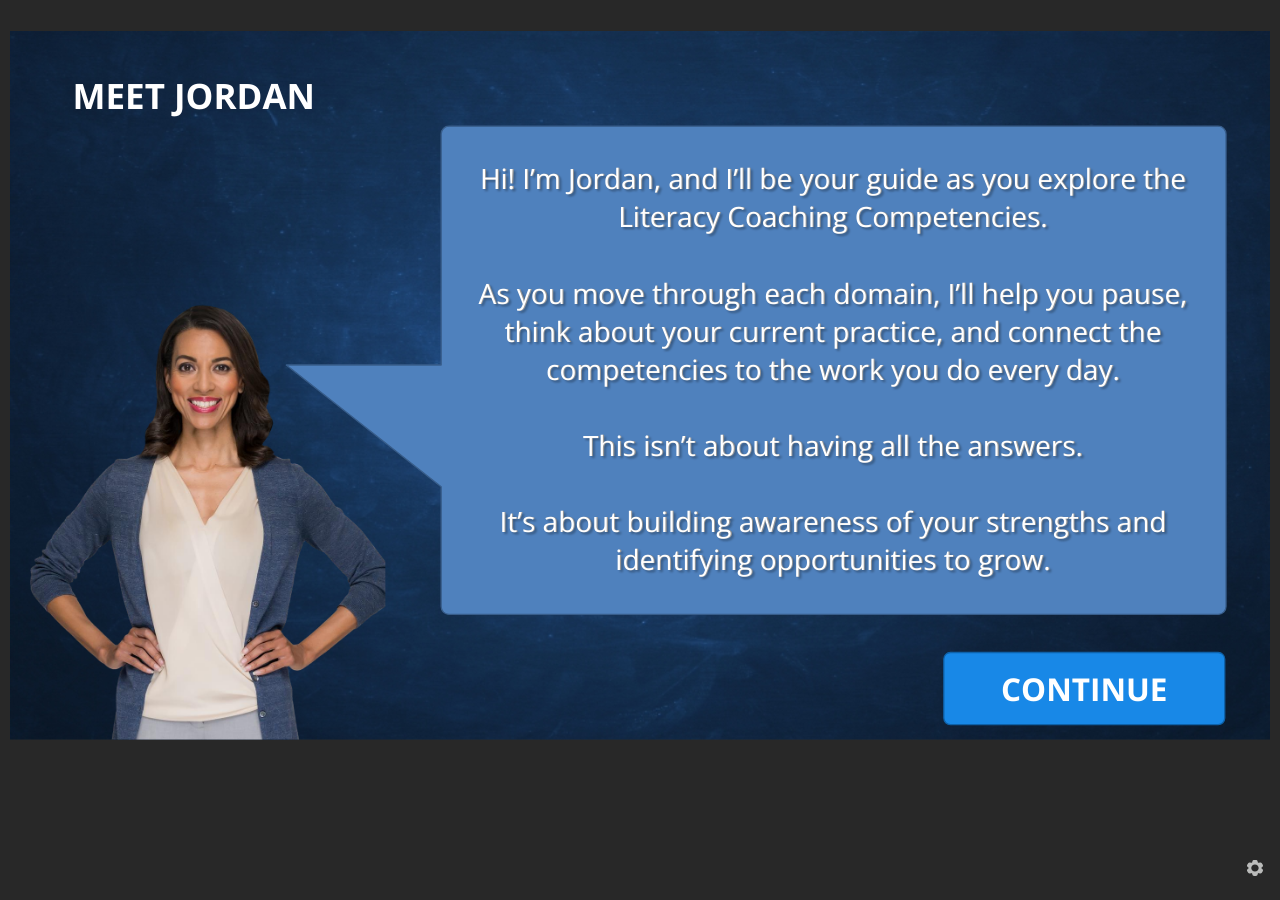
==== commit 960b4026: "Add files via upload" ====
--- a/story.html
+++ b/story.html
@@ -37,7 +37,7 @@
       aid: 'aid|51babd89-3719-5c3b-b3a3-9d6e32a30d46',
       cid: '746a93ba-bac1-452d-a6eb-a8fb27c1fedd',
       playerVersion: '3.125.37980.0',
-      publishTimestamp: '2026-09-12T02:02:46.7609510Z',
+      publishTimestamp: '2026-09-12T02:48:25.9257496Z',
       maxIosVideoElements: 10,
       connectionSettings: { message: 'You%20are%20offline.%20Trying%20to%20reconnect...', useDarkTheme: false, mode: 'disabled' },
       hasFeature: function(feature) {
--- a/html5/data/css/output.min.css
+++ b/html5/data/css/output.min.css
@@ -1,38 +1,50 @@
 @font-face {
-  font-family: 'LatoBold Charset1_ BoldC5EB3633';
+  font-family: 'LatoBold Charset1_ BoldE747C3D9';
   src: url('[data-uri]');
   font-style: normal;
   font-weight: bold;
 }
 @font-face {
-  font-family: 'Lato Charset1_ 6jVwyMbA7D2E19E0';
+  font-family: 'Lato Charset1_ 5uyliFhs3152DE41';
   src: url('[data-uri]');
   font-style: normal;
   font-weight: normal;
 }
 @font-face {
-  font-family: 'Open Sans Charset1_ 6Az0472B182';
-  src: url('[data-uri]');
+  font-family: 'Open Sans Charset1_ 6MJ43184BAE';
+  src: url('[data-uri]');
   font-style: normal;
   font-weight: normal;
 }
 @font-face {
-  font-family: 'Open SansBold CharsBold780CD9E2';
-  src: url('[data-uri]');
+  font-family: 'Open SansBold CharsBold3EE2D4FC';
+  src: url('[data-uri]');
   font-style: normal;
   font-weight: bold;
 }
 @font-face {
+  font-family: 'MS Gothic Charset1_ 5tqA5704580';
+  src: url('[data-uri]');
+  font-style: normal;
+  font-weight: normal;
+}
+@font-face {
   font-family: 'Open Sans Charset0_v9TY33EDE6F2';
-  src: url('[data-uri]');
+  src: url('[data-uri]');
   font-style: normal;
   font-weight: normal;
 }
 @font-face {
   font-family: 'Open SansBold CharsBoldE47A47C6';
-  src: url('[data-uri]');
+  src: url('[data-uri]');
   font-style: normal;
   font-weight: bold;
+}
+@font-face {
+  font-family: 'MS Gothic Charset0_v93581CF07A5';
+  src: url('[data-uri]');
+  font-style: normal;
+  font-weight: normal;
 }
 .cs-HTML {
   background: rgba(40, 40, 40, 1);
